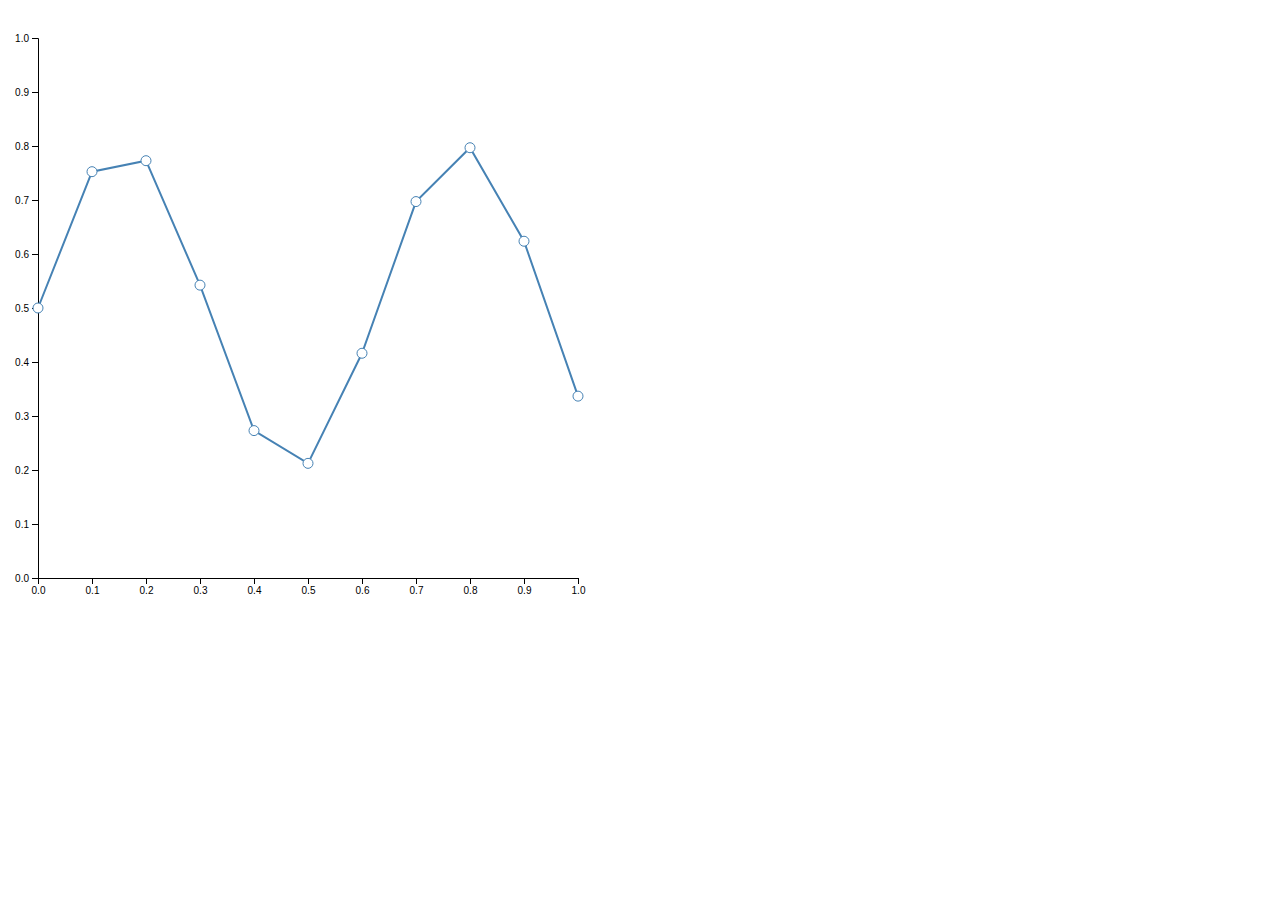
==== public/areaGraph.html @ de66f3bc "made chart with the another equation, which will change the value of y-coordinate.This is done as a " ====
<!DOCTYPE html>
<html lang="en">
<head>
	<meta charset="UTF-8">
	<title>Area Graph</title>
	<link rel="stylesheet" type="text/css" href="./css/areaGraph.css">
	<script type="text/javascript" src="./js/d3.v4.min.js"></script>
</head>
<body>
	<script type="text/javascript" src="./js/areaGraph.js"></script>
</body>
</html>
---- public/css/areaGraph.css ----
.LineGraph{
	fill:none;
	stroke: steelblue;
	stroke-width: 2; 
}

.ScatterPlot{
	fill: white;
	stroke-width: 1; 
	stroke: steelblue;
}
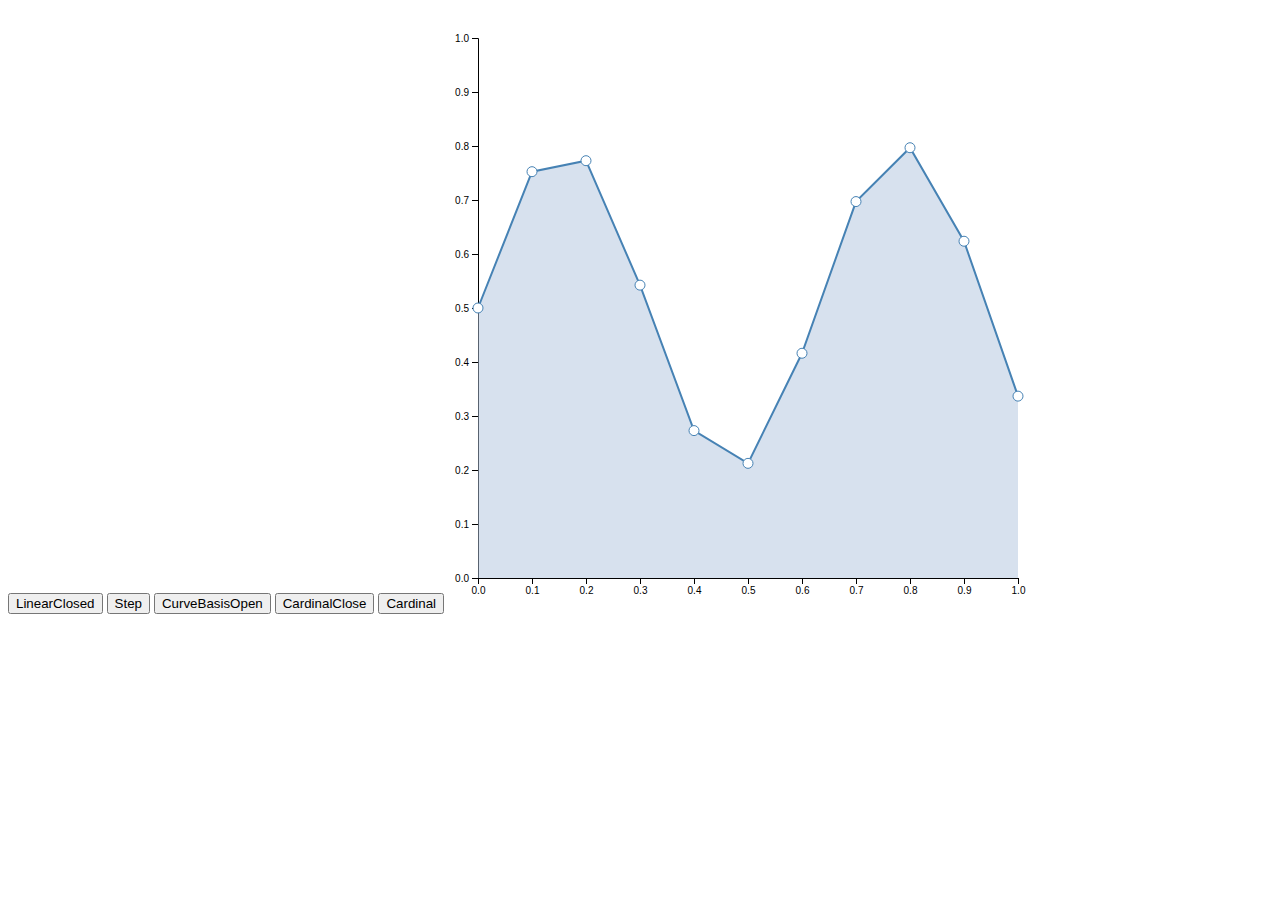
==== commit 8acd8e95: "Add different interpolation to the graph" ====
--- a/public/areaGraph.html
+++ b/public/areaGraph.html
@@ -8,5 +8,10 @@
 </head>
 <body>
 	<script type="text/javascript" src="./js/areaGraph.js"></script>
+	<button onclick="drawGraph(d3.curveLinearClosed)"> LinearClosed</button>
+	<button onclick="drawGraph(d3.curveStepAfter)"> Step</button>
+	<button onclick="drawGraph(d3.curveBasisOpen)"> CurveBasisOpen</button>
+	<button onclick="drawGraph(d3.curveCardinalClosed)"> CardinalClose</button>
+	<button onclick="drawGraph(d3.curveBundle.beta(1))"> Cardinal</button>
 </body>
 </html>--- a/public/css/areaGraph.css
+++ b/public/css/areaGraph.css
@@ -1,11 +1,19 @@
 .LineGraph{
-	fill:none;
 	stroke: steelblue;
 	stroke-width: 2; 
+}
+
+.AreaGraph{
+	fill:lightsteelblue;
+	fill-opacity:0.5;
 }
 
 .ScatterPlot{
 	fill: white;
 	stroke-width: 1; 
 	stroke: steelblue;
+}
+
+.graphs {
+	fill: none;
 }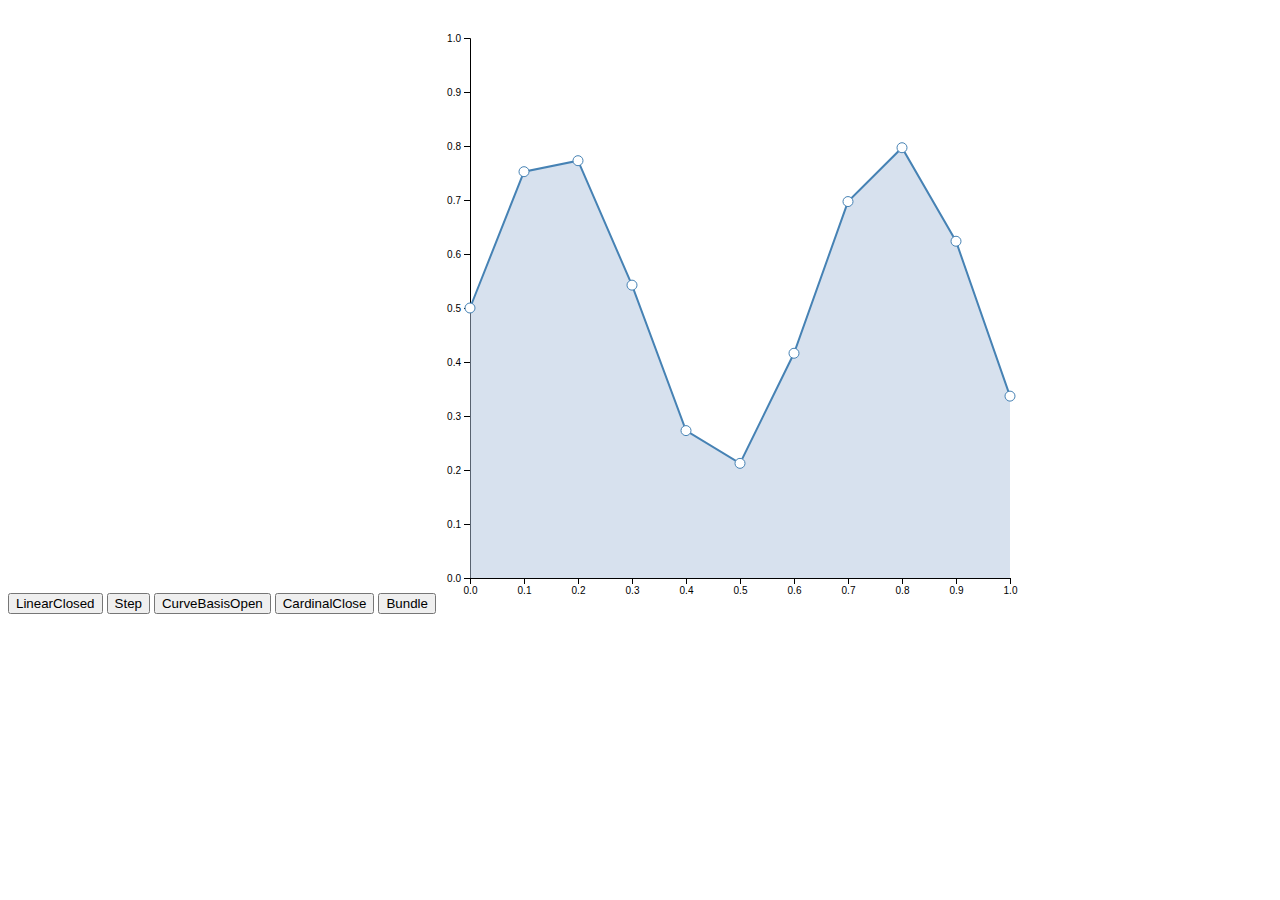
==== commit 59a0ea9e: "Made donut and pie chart(Full Pie and Half Pie)." ====
--- a/public/areaGraph.html
+++ b/public/areaGraph.html
@@ -12,6 +12,6 @@
 	<button onclick="drawGraph(d3.curveStepAfter)"> Step</button>
 	<button onclick="drawGraph(d3.curveBasisOpen)"> CurveBasisOpen</button>
 	<button onclick="drawGraph(d3.curveCardinalClosed)"> CardinalClose</button>
-	<button onclick="drawGraph(d3.curveBundle.beta(1))"> Cardinal</button>
+	<button onclick="drawGraph(d3.curveBundle.beta(1))"> Bundle</button>
 </body>
 </html>